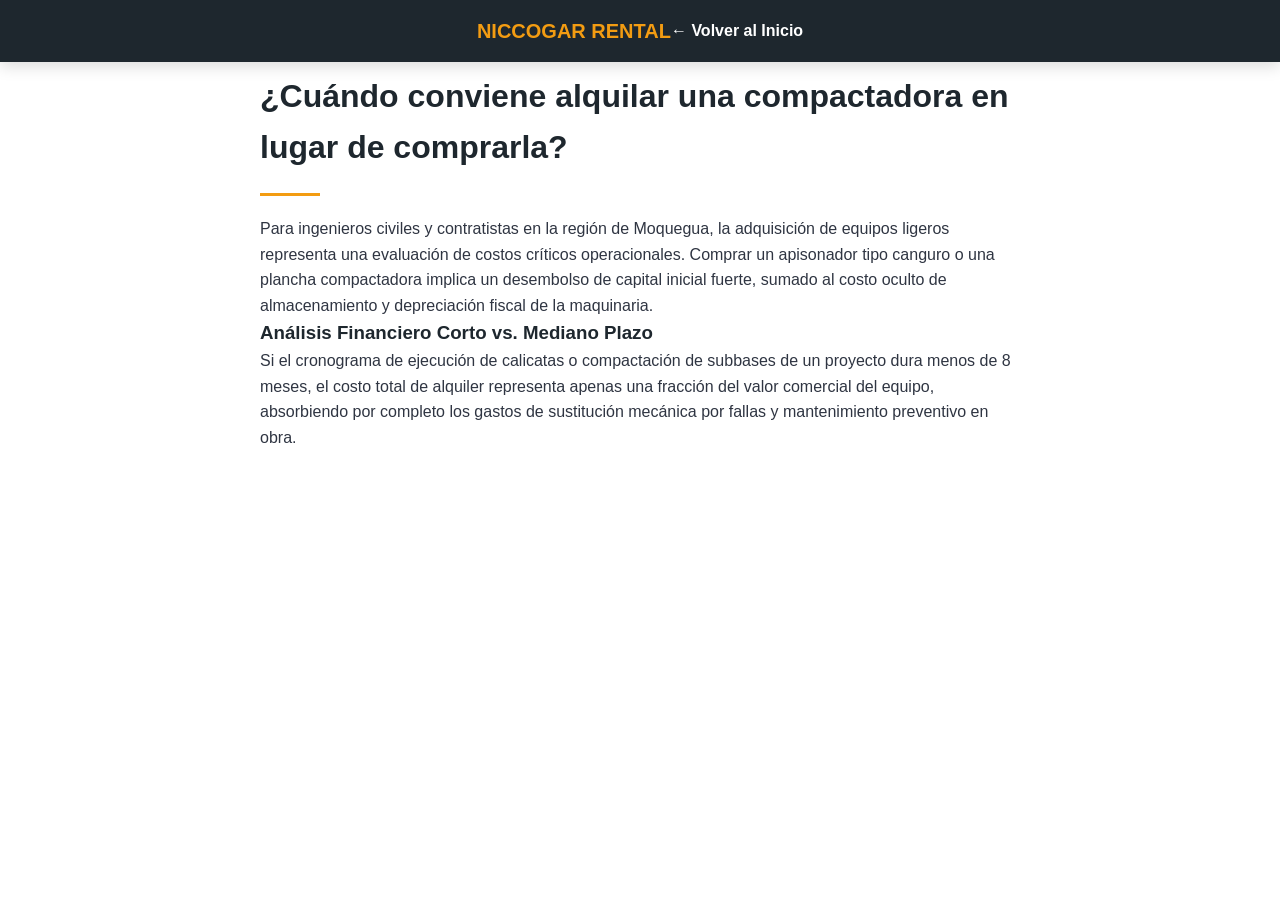
==== articulo-compactadora.html @ 7f560d5a "Agregadas páginas independientes de artículos enlazadas desde el blog técnico" ====
<!DOCTYPE html>
<html lang="es">
<head>
    <meta charset="UTF-8">
    <meta name="viewport" content="width=device-width, initial-scale=1.0">
    <title>¿Alquilar o comprar una compactadora? - NICCOGAR RENTAL</title>
    <link rel="stylesheet" href="css/estilos.css?v=2">
</head>
<body style="font-family: Arial, sans-serif; color: #2f3542; line-height: 1.6; margin: 0; padding: 0;">

    <header style="background-color: #1e272e; padding: 15px 20px;">
        <div style="max-width: 1200px; margin: 0 auto; display: flex; justify-content: space-between; align-items: center;">
            <div style="color: #ffffff; font-weight: bold; font-size: 20px;"><span style="color: #f39c12;">NICCOGAR RENTAL</span></div>
            <a href="index.html" style="color: #ffffff; text-decoration: none; font-weight: bold;">← Volver al Inicio</a>
        </div>
    </header>

    <article style="max-width: 800px; margin: 40px auto; padding: 0 20px;">
        <p style="color: #f39c12; font-weight: bold; text-transform: uppercase; margin-bottom: 5px;">Gestión de Activos e Inversión</p>
        <h1 style="font-size: 32px; color: #1e272e; margin-top: 0;">¿Cuándo conviene alquilar una compactadora en lugar de comprarla?</h1>
        <hr style="border: 0; border-top: 3px solid #f39c12; width: 60px; margin: 20px 0;">
        
        <p>Para ingenieros civiles y contratistas en la región de Moquegua, la adquisición de equipos ligeros representa una evaluación de costos críticos operacionales. Comprar un apisonador tipo canguro o una plancha compactadora implica un desembolso de capital inicial fuerte, sumado al costo oculto de almacenamiento y depreciación fiscal de la maquinaria.</p>
        
        <h3>Análisis Financiero Corto vs. Mediano Plazo</h3>
        <p>Si el cronograma de ejecución de calicatas o compactación de subbases de un proyecto dura menos de 8 meses, el costo total de alquiler representa apenas una fracción del valor comercial del equipo, absorbiendo por completo los gastos de sustitución mecánica por fallas y mantenimiento preventivo en obra.</p>
    </article>

</body>
</html>
---- css/estilos.css ----
/* ==========================================================================
   1. CONFIGURACIÓN GENERAL Y VARIABLES (Estilo Industrial)
   ========================================================================== */
:root {
    --amarillo-obra: #f39c12;    /* Amarillo reflectante de construcción */
    --amarillo-hover: #e67e22;   /* Tono más oscuro para interacciones */
    --gris-oscuro: #1e272e;      /* Gris asfalto para textos y fondos pesados */
    --gris-claro: #f4f6f7;       /* Fondo limpio para secciones secundarias */
    --blanco: #ffffff;
    --texto-oscuro: #2c3e50;
    --texto-mutado: #7f8c8d;
    --verde-disponible: #2ecc71; /* Color de éxito para stock */
    --rojo-reservado: #e74c3c;    /* Color de alerta para reservado */
    --azul-proximamente: #3498db; /* Color informativo */
    --fuente-principal: 'Segoe UI', Tahoma, Geneva, Verdana, sans-serif;
}

* {
    margin: 0;
    padding: 0;
    box-sizing: border-box;
}

html {
    scroll-behavior: smooth; /* Desplazamiento suave al hacer clic en el menú */
}

body {
    font-family: var(--fuente-principal);
    color: var(--texto-oscuro);
    line-height: 1.6;
    background-color: var(--blanco);
}

h1, h2, h3 {
    color: var(--gris-oscuro);
    font-weight: 700;
}

section {
    padding: 80px 20px; /* Espaciado premium entre secciones */
    max-width: 1200px;
    margin: 0 auto;
}

.subtitulo-seccion {
    text-align: center;
    color: var(--texto-mutado);
    margin-bottom: 40px;
    font-size: 1.1rem;
}

h2 {
    text-align: center;
    font-size: 2.2rem;
    position: relative;
    margin-bottom: 10px;
    text-transform: uppercase;
    letter-spacing: 1px;
}

/* Detalle visual debajo de cada título principal */
h2::after {
    content: '';
    display: block;
    width: 60px;
    height: 4px;
    background-color: var(--amarillo-obra);
    margin: 15px auto 0 auto;
}

/* ==========================================================================
   2. ENCABEZADO Y MENÚ DE NAVEGACIÓN (Fijo arriba)
   ========================================================================== */
header {
    background-color: var(--gris-oscuro);
    position: fixed;
    top: 0;
    left: 0;
    width: 100%;
    z-index: 1000;
    display: flex;
    justify-content: space-between;
    align-items: center;
    padding: 20px 50px;
    box-shadow: 0 4px 15px rgba(0,0,0,0.15);
}

header .logo {
    color: var(--blanco);
    font-size: 1.4rem;
    letter-spacing: 1px;
}

header .logo strong {
    color: var(--amarillo-obra);
}

header nav a {
    color: var(--blanco);
    text-decoration: none;
    margin-left: 25px;
    font-size: 0.95rem;
    font-weight: 600;
    transition: color 0.3s;
}

header nav a:hover {
    color: var(--amarillo-obra);
}

header nav .btn-contacto {
    background-color: var(--amarillo-obra);
    color: var(--gris-oscuro);
    padding: 8px 18px;
    border-radius: 4px;
    transition: background-color 0.3s;
}

header nav .btn-contacto:hover {
    background-color: var(--amarillo-hover);
    color: var(--blanco);
}

/* Compensar el espacio del menú fijo para el resto de la página */
main {
    margin-top: 80px;
}

/* ==========================================================================
   3. BANNER PRINCIPAL (Hero Section)
   ========================================================================== */
.hero {
    display: flex;
    align-items: center;
    justify-content: space-between;
    gap: 40px;
    min-height: calc(100vh - 80px);
}

.hero-contenido {
    flex: 1;
}

.hero-contenido h1 {
    font-size: 3.5rem;
    line-height: 1.1;
    margin-bottom: 20px;
}

.hero-contenido p {
    font-size: 1.2rem;
    color: var(--texto-mutado);
    margin-bottom: 35px;
}

.hero-botones {
    display: flex;
    flex-wrap: wrap;
    gap: 15px;
}

/* Estilos de Botones */
.btn-primario, .btn-secundario, .btn-whatsapp, .btn-enviar-formulario, .btn-reserva-digital, .btn-descargar-pdf {
    display: inline-block;
    padding: 14px 28px;
    font-weight: 600;
    text-decoration: none;
    border-radius: 4px;
    font-size: 0.95rem;
    transition: transform 0.2s, background-color 0.3s;
    cursor: pointer;
    border: none;
}

.btn-primario {
    background-color: var(--gris-oscuro);
    color: var(--blanco);
}

.btn-primario:hover {
    background-color: #000;
    transform: translateY(-2px);
}

.btn-secundario {
    background-color: var(--amarillo-obra);
    color: var(--gris-oscuro);
}

.btn-secundario:hover {
    background-color: var(--amarillo-hover);
    transform: translateY(-2px);
}

.btn-whatsapp {
    background-color: #25d366;
    color: var(--blanco);
}

.btn-whatsapp:hover {
    background-color: #1ebd58;
    transform: translateY(-2px);
}

.hero-imagen {
    flex: 1;
    display: flex;
    justify-content: center;
}

.hero-imagen img {
    max-width: 100%;
    height: auto;
    border-radius: 8px;
    box-shadow: 0 10px 30px rgba(0,0,0,0.1);
    border-bottom: 5px solid var(--amarillo-obra); /* Detalle de construcción */
}

/* ==========================================================================
   4. SECCIÓN ¿QUIÉNES SOMOS? Y PILARES
   ========================================================================== */
.nosotros-seccion {
    background-color: var(--blanco);
}

.descripcion-empresa {
    text-align: center;
    font-size: 1.15rem;
    max-width: 800px;
    margin: 0 auto 50px auto;
    color: var(--texto-oscuro);
}

.pilares-empresa {
    display: grid;
    grid-template-columns: repeat(auto-fit, minmax(300px, 1-fr));
    gap: 30px;
}

.pilar {
    background-color: var(--gris-claro);
    padding: 30px;
    border-radius: 6px;
    border-left: 4px solid var(--amarillo-obra);
}

.pilar h3 {
    margin-bottom: 15px;
    font-size: 1.3rem;
}

.pilar ul {
    list-style: none;
}

.pilar ul li {
    margin-bottom: 10px;
    position: relative;
    padding-left: 20px;
}

.pilar ul li::before {
    content: '✔';
    position: absolute;
    left: 0;
    color: var(--amarillo-obra);
}

/* ==========================================================================
   5. SECCIÓN SERVICIOS (Tarjetas)
   ========================================================================== */
.servicios-seccion {
    background-color: var(--gris-claro);
    max-width: 100%;
}

.servicios-contenedor {
    display: grid;
    grid-template-columns: repeat(auto-fit, minmax(250px, 1fr));
    gap: 25px;
    max-width: 1200px;
    margin: 0 auto;
}

.servicio-tarjeta {
    background-color: var(--blanco);
    padding: 35px 25px;
    border-radius: 6px;
    text-align: center;
    box-shadow: 0 4px 10px rgba(0,0,0,0.02);
    transition: transform 0.3s, box-shadow 0.3s;
}

.servicio-tarjeta:hover {
    transform: translateY(-5px);
    box-shadow: 0 10px 20px rgba(0,0,0,0.08);
}

.icono-servicio {
    font-size: 2.5rem;
    margin-bottom: 15px;
}

.servicio-tarjeta h3 {
    margin-bottom: 12px;
    font-size: 1.2rem;
}

/* ==========================================================================
   6. CATÁLOGO (Tabla de Maquinaria Profesional)
   ========================================================================== */
.tabla-contenedor {
    overflow-x: auto; /* Permite scroll horizontal si la pantalla es muy chica */
    background-color: var(--blanco);
    border-radius: 8px;
    box-shadow: 0 4px 15px rgba(0,0,0,0.05);
}

.tabla-equipos {
    width: 100%;
    border-collapse: collapse;
    text-align: left;
}

.tabla-equipos th, .tabla-equipos td {
    padding: 18px 25px;
    border-bottom: 1px solid #e1e8ed;
}

.tabla-equipos th {
    background-color: var(--gris-oscuro);
    color: var(--blanco);
    font-weight: 600;
    text-transform: uppercase;
    font-size: 0.85rem;
    letter-spacing: 0.5px;
}

.tabla-equipos tbody tr:hover {
    background-color: #fcfcfc;
}

/* Etiquetas dinámicas de disponibilidad */
.estado {
    display: inline-block;
    padding: 4px 12px;
    border-radius: 20px;
    font-size: 0.8rem;
    font-weight: 700;
    text-transform: uppercase;
}

.estado.disponible {
    background-color: rgba(46, 204, 113, 0.15);
    color: var(--verde-disponible);
}

.estado.reservado {
    background-color: rgba(231, 76, 60, 0.15);
    color: var(--rojo-reservado);
}

.estado.proximamente {
    background-color: rgba(52, 152, 219, 0.15);
    color: var(--azul-proximamente);
}

/* ==========================================================================
   7. SECCIÓN INNOVACIÓN (Diferenciadores)
   ========================================================================== */
.innovacion-seccion {
    background-color: var(--blanco);
}

.innovacion-contenedor {
    display: grid;
    grid-template-columns: repeat(auto-fit, minmax(300px, 1fr));
    gap: 30px;
}

.innovacion-tarjeta {
    background-color: var(--gris-oscuro);
    color: var(--blanco);
    padding: 40px 30px;
    border-radius: 6px;
    position: relative;
    overflow: hidden;
}

.innovacion-tarjeta h3 {
    color: var(--amarillo-obra);
    margin-bottom: 15px;
    font-size: 1.3rem;
}

.innovacion-tarjeta p {
    color: #b3bdc6;
    font-size: 0.95rem;
}

/* Línea estética superior en la tarjeta */
.innovacion-tarjeta::before {
    content: '';
    position: absolute;
    top: 0;
    left: 0;
    width: 100%;
    height: 4px;
    background-color: var(--amarillo-obra);
}

/* ==========================================================================
   8. FORMULARIO DE COTIZACIÓN ONLINE
   ========================================================================== */
.cotizacion-seccion {
    background-color: var(--gris-claro);
    max-width: 100%;
}

.formulario-contenedor {
    background-color: var(--blanco);
    max-width: 700px;
    margin: 0 auto;
    padding: 40px;
    border-radius: 8px;
    box-shadow: 0 4px 20px rgba(0,0,0,0.05);
}

.grupo-form {
    margin-bottom: 20px;
}

.grupo-form-duo {
    display: grid;
    grid-template-columns: 1fr 1fr;
    gap: 20px;
}

.grupo-form label {
    display: block;
    margin-bottom: 8px;
    font-weight: 600;
    font-size: 0.9rem;
    color: var(--gris-oscuro);
}

.grupo-form input, .grupo-form select, .grupo-form textarea {
    width: 100%;
    padding: 12px 15px;
    border: 1px solid #ccd1d1;
    border-radius: 4px;
    font-family: var(--fuente-principal);
    font-size: 0.95rem;
    transition: border-color 0.3s;
}

.grupo-form input:focus, .grupo-form select:focus, .grupo-form textarea:focus {
    outline: none;
    border-color: var(--amarillo-obra);
}

.btn-enviar-formulario {
    background-color: var(--amarillo-obra);
    color: var(--gris-oscuro);
    width: 100%;
    text-transform: uppercase;
    letter-spacing: 0.5px;
    margin-top: 10px;
}

.btn-enviar-formulario:hover {
    background-color: var(--amarillo-hover);
    color: var(--blanco);
}

/* ==========================================================================
   9. PROYECTOS FUTUROS Y BLOG TÉCNICO
   ========================================================================== */
.proyectos-contenedor, .blog-contenedor {
    display: grid;
    grid-template-columns: repeat(auto-fit, minmax(300px, 1fr));
    gap: 30px;
}

.proyecto-tarjeta, .blog-tarjeta {
    background-color: var(--gris-claro);
    padding: 30px;
    border-radius: 6px;
    display: flex;
    flex-direction: column;
    justify-content: space-between;
}

.etiqueta-proyecto {
    background-color: var(--gris-oscuro);
    color: var(--amarillo-obra);
    padding: 3px 10px;
    font-size: 0.75rem;
    font-weight: 700;
    text-transform: uppercase;
    align-self: flex-start;
    border-radius: 3px;
    margin-bottom: 15px;
}

.proyecto-tarjeta h3, .blog-tarjeta h3 {
    font-size: 1.2rem;
    margin-bottom: 12px;
}

.proyecto-tarjeta p, .blog-tarjeta p {
    color: var(--texto-mutado);
    font-size: 0.95rem;
    margin-bottom: 15px;
}

.leer-mas {
    color: var(--amarillo-obra);
    text-decoration: none;
    font-weight: 600;
    font-size: 0.9rem;
}

.leer-mas:hover {
    text-decoration: underline;
}

/* ==========================================================================
   10. SIMULADOR DE RESERVAS (Gancho de impacto)
   ========================================================================== */
.reserva-seccion {
    background-color: var(--blanco);
}

.reserva-caja {
    background-color: #ebedef;
    padding: 50px;
    border-radius: 8px;
    text-align: center;
    border: 2px dashed #bdc3c7;
}

.reserva-caja h2 {
    font-size: 1.8rem;
    margin-bottom: 15px;
}

.reserva-caja h2::after {
    display: none; /* Eliminar la línea genérica para esta caja */
}

.reserva-caja p {
    margin-bottom: 25px;
    color: var(--texto-oscuro);
}

.btn-reserva-digital {
    background-color: var(--gris-oscuro);
    color: var(--blanco);
}

.btn-reserva-digital:hover {
    background-color: #000;
}

.nota-simulacion {
    font-size: 0.8rem;
    color: var(--texto-mutated);
    margin-top: 15px !important;
}

/* ==========================================================================
   11. PIE DE PÁGINA (Footer Industrial)
   ========================================================================== */
footer {
    background-color: var(--gris-oscuro);
    color: #a6b4c1;
    padding: 60px 20px 20px 20px;
    margin-top: 40px;
}

.footer-contenedor {
    max-width: 1200px;
    margin: 0 auto;
    display: grid;
    grid-template-columns: repeat(auto-fit, minmax(250px, 1fr));
    gap: 40px;
    padding-bottom: 40px;
    border-bottom: 1px solid #2c3e50;
}

.footer-columna h3 {
    color: var(--blanco);
    margin-bottom: 20px;
    font-size: 1.1rem;
    text-transform: uppercase;
    letter-spacing: 0.5px;
}

.footer-columna p {
    font-size: 0.9rem;
    margin-bottom: 10px;
}

.btn-descargar-pdf {
    background-color: transparent;
    color: var(--amarillo-obra);
    border: 2px solid var(--amarillo-obra);
    text-align: center;
    width: 100%;
}

.btn-descargar-pdf:hover {
    background-color: var(--amarillo-obra);
    color: var(--gris-oscuro);
}

.footer-derechos {
    text-align: center;
    font-size: 0.8rem;
    padding-top: 20px;
    color: #7f8c8d;
}

/* ==========================================================================
   12. DISEÑO RESPONSIVO (Ajustes para Celulares)
   ========================================================================== */
@media (max-width: 768px) {
    header {
        padding: 15px 20px;
        flex-direction: column;
        gap: 15px;
    }
    
    header nav a {
        margin: 0 10px;
        font-size: 0.85rem;
    }
    
    main {
        margin-top: 120px;
    }
    
    .hero {
        flex-direction: column;
        text-align: center;
        padding-top: 40px;
    }
    
    .hero-contenido h1 {
        font-size: 2.3rem;
    }
    
    .hero-botones {
        justify-content: center;
    }
    
    .grupo-form-duo {
        grid-template-columns: 1fr;
        gap: 0;
    }
    
    section {
        padding: 50px 15px;
    }
}

/* ==========================================================================
   Estilos Especiales para el Encuadre de la Imagen Hero (EPIC)
   ========================================================================== */

/* Contenedor para obligar a la imagen a ocupar el espacio correcto */
.hero-image-container {
    width: 100%;
    max-width: 550px; /* Controla el ancho máximo para que no se deforme */
    margin: 0 auto;
    display: flex;
    justify-content: center;
    align-items: center;
}

/* El cerebro del encuadre y el marco técnico */
.hero-image-container img {
    width: 100%;
    height: 380px; /* Altura fija para cuadrar perfectamente con el texto al lado */
    object-fit: cover; /* 🔥 ESTE ES EL TRUCO: Corta y rellena el espacio sin deformar la foto */
    object-position: center; /* Centra el enfoque en la maquinaria */
    
    /* Diseño del Marco Corporativo */
    border: 4px solid #1e272e; /* Borde grueso color asfalto */
    border-radius: 12px; /* Esquinas suavizadas de ingeniería moderna */
    box-shadow: 0 15px 30px rgba(0, 0, 0, 0.25), 
                0 0 0 4px #f39c12; /* Doble marco: Sombra real + línea exterior amarilla */
    
    transition: transform 0.3s ease;
}

/* Efecto interactivo al pasar el mouse (para la sustentación) */
.hero-image-container img:hover {
    transform: scale(1.02); /* Efecto de zoom sutil interactivo */
}
/* ==========================================================================
   FORZAR MARCO INDUSTRIAL DIRECTO A LA IMAGEN HERO
   ========================================================================== */

.hero-seccion img, 
.hero-image-container img,
main section img {
    /* 1. Forzar tamaño perfecto sin deformar la maquinaria */
    width: 100% !important;
    height: 400px !important;
    object-fit: cover !important;
    object-position: center !important;

    /* 2. El Marco Técnico (Asfalto + Línea Amarilla Vial) */
    border: 6px solid #1e272e !important; /* Borde grueso gris oscuro asfalto */
    outline: 4px solid #f39c12 !important; /* Segunda línea exterior amarilla industrial */
    border-radius: 8px !important; /* Esquinas de acabado técnico */
    
    /* 3. Sombra de relieve estructural */
    box-shadow: 0 12px 28px rgba(0, 0, 0, 0.4) !important;
    
    /* Separación extra para que no pegue con los bordes */
    margin: 10px 0 !important;
}

/* ==========================================================================
   DISEÑO PREMIUM PARA EL CATÁLOGO DE EQUIPOS
   ========================================================================== */
.catalogo-seccion {
    padding: 60px 20px;
    background-color: #f8f9fa; /* Fondo gris claro industrial para hacer contraste */
}

.catalogo-container {
    max-width: 1200px;
    margin: 0 auto;
}

.catalogo-titulo {
    font-size: 32px;
    color: #1e272e;
    text-align: center;
    margin-bottom: 10px;
    font-weight: 700;
}

.catalogo-subtitulo {
    font-size: 16px;
    color: #57606f;
    text-align: center;
    margin-bottom: 40px;
}

/* Grilla adaptable: Muestra 3 columnas en PC, 2 en Tablet y 1 en Celular automáticamente */
.equipos-grid {
    display: grid;
    grid-template-columns: repeat(auto-fill, minmax(280px, 1fr));
    gap: 30px;
}

/* Tarjeta de cada Equipo */
.equipo-card {
    background: #ffffff;
    border-radius: 10px;
    overflow: hidden;
    box-shadow: 0 5px 15px rgba(0,0,0,0.08);
    border: 1px solid #e1e8ed;
    transition: transform 0.3s ease, box-shadow 0.3s ease;
    display: flex;
    flex-direction: column;
}

.equipo-card:hover {
    transform: translateY(-5px); /* Pequeña elevación interactiva */
    box-shadow: 0 10px 25px rgba(0,0,0,0.15);
}

/* Caja contenedora de la foto para centrarla elegantemente */
.equipo-img-box {
    background: #ffffff;
    height: 220px;
    display: flex;
    justify-content: center;
    align-items: center;
    padding: 20px;
    border-bottom: 1px solid #f1f2f6;
}

.equipo-img-box img {
    max-width: 100%;
    max-height: 100%;
    object-fit: contain; /* Mantiene la proporción original de la máquina sin recortar */
}

/* Información del Equipo */
.equipo-info {
    padding: 20px;
    display: flex;
    flex-direction: column;
    flex-grow: 1;
}

.equipo-info h3 {
    font-size: 18px;
    color: #1e272e;
    margin-bottom: 5px;
    font-weight: 600;
}

.equipo-marca {
    font-size: 14px;
    color: #747d8c;
    margin-bottom: 20px;
}

/* Parte baja de la tarjeta */
.equipo-footer {
    display: flex;
    justify-content: space-between;
    align-items: center;
    margin-top: auto;
}

.equipo-dispo {
    font-size: 12px;
    color: #2ed573; /* Verde indicador de stock activo */
    background: #e3fcef;
    padding: 4px 10px;
    border-radius: 20px;
    font-weight: 600;
}

/* Botón de Cotización Directa por Item */
.btn-alquilar {
    display: inline-block;
    background: #f39c12; /* Color corporativo naranja de NICCOGAR */
    color: #ffffff !important;
    text-decoration: none;
    padding: 8px 16px;
    border-radius: 5px;
    font-size: 14px;
    font-weight: 600;
    transition: background 0.2s ease;
}

.btn-alquilar:hover {
    background: #d35400; /* Oscurece al pasar el mouse */
}
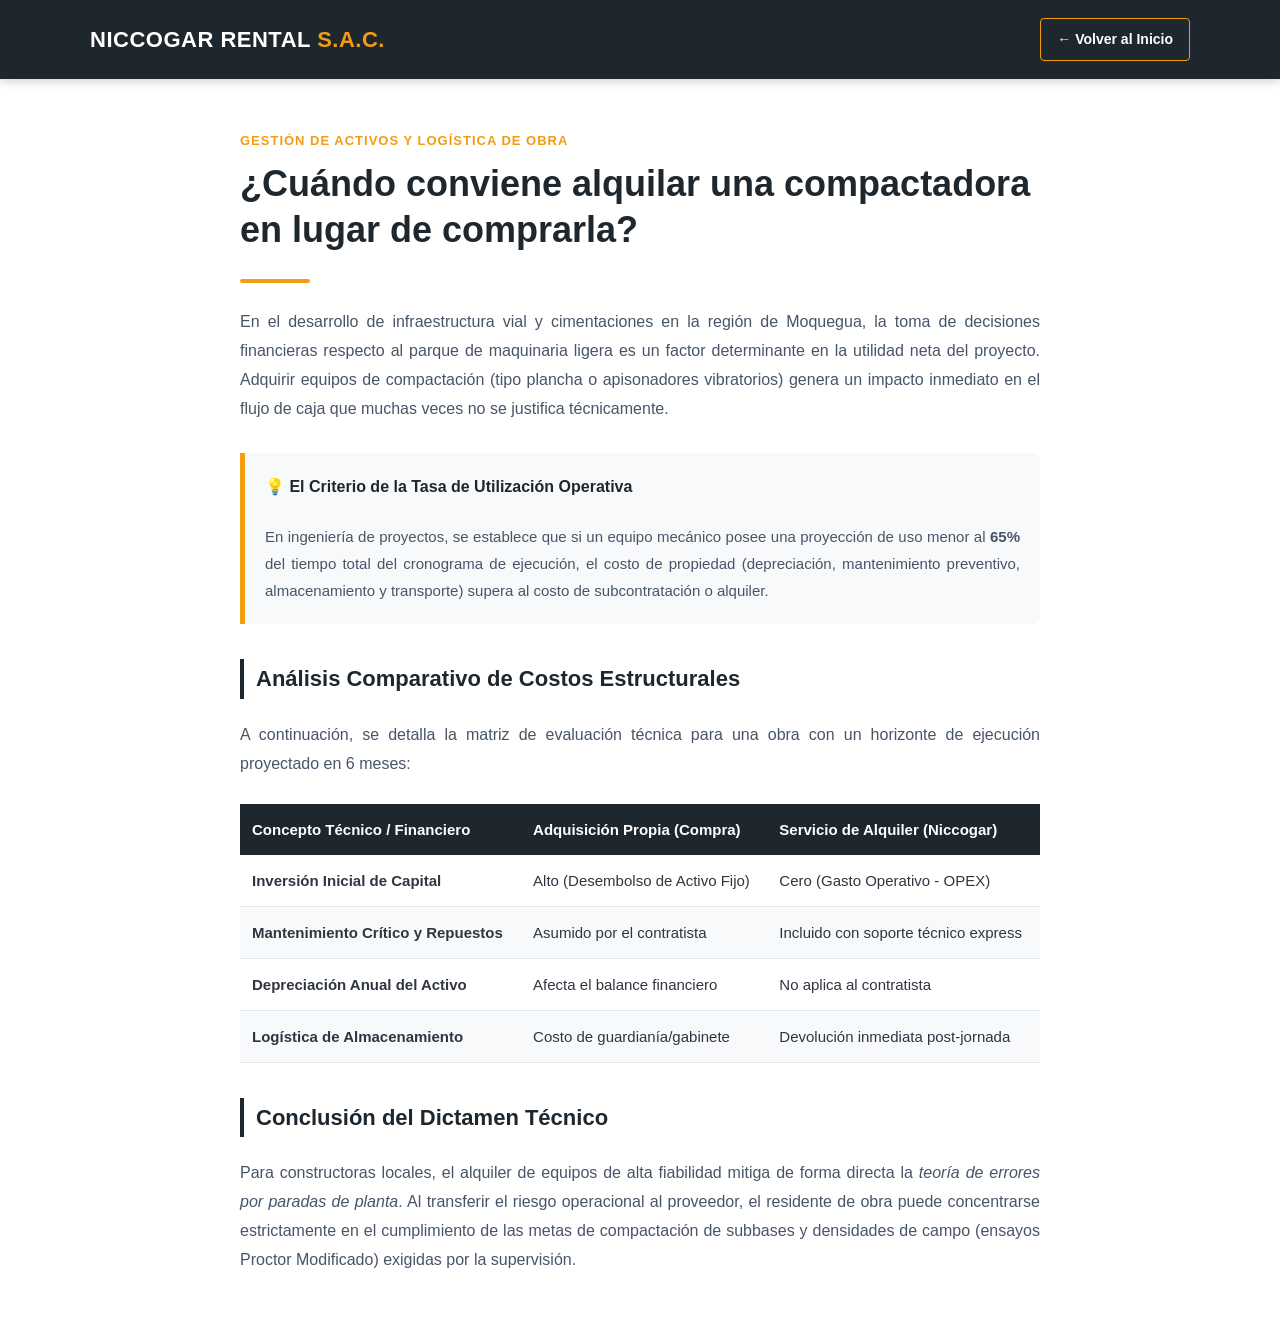
==== commit 3d89600b: "Actualizados articulos del blog tecnico con diseño responsive premium UI y lenguaje de ingenieria" ====
--- a/articulo-compactadora.html
+++ b/articulo-compactadora.html
@@ -3,28 +3,89 @@
 <head>
     <meta charset="UTF-8">
     <meta name="viewport" content="width=device-width, initial-scale=1.0">
-    <title>¿Alquilar o comprar una compactadora? - NICCOGAR RENTAL</title>
-    <link rel="stylesheet" href="css/estilos.css?v=2">
+    <title>Análisis de Costos: ¿Alquilar o Comprar Compactadora? - NICCOGAR RENTAL</title>
+    <style>
+        :root { --primary: #f39c12; --dark: #1e272e; --gray-bg: #f8f9fa; --text: #2f3542; }
+        body { font-family: 'Segoe UI', Tahoma, Geneva, Verdana, sans-serif; color: var(--text); line-height: 1.8; margin: 0; padding: 0; background-color: #ffffff; }
+        .header { background-color: var(--dark); padding: 18px 20px; position: sticky; top: 0; z-index: 1000; box-shadow: 0 2px 10px rgba(0,0,0,0.2); }
+        .header-container { max-width: 1100px; margin: 0 auto; display: flex; justify-content: space-between; align-items: center; }
+        .logo { color: #ffffff; font-weight: 700; font-size: 22px; letter-spacing: 0.5px; }
+        .logo span { color: var(--primary); }
+        .btn-back { color: #ffffff; text-decoration: none; font-weight: 600; font-size: 14px; border: 1px solid var(--primary); padding: 8px 16px; border-radius: 4px; transition: all 0.3s; }
+        .btn-back:hover { background-color: var(--primary); color: var(--dark); }
+        .article-container { max-width: 800px; margin: 50px auto; padding: 0 25px; }
+        .meta-category { color: var(--primary); font-weight: 700; text-transform: uppercase; font-size: 13px; letter-spacing: 1px; margin-bottom: 8px; }
+        h1 { font-size: 36px; color: var(--dark); line-height: 1.3; margin-top: 0; font-weight: 800; }
+        .divider { border: 0; border-top: 4px solid var(--primary); width: 70px; margin: 25px 0; border-radius: 2px; }
+        p { font-size: 16px; color: #475569; text-align: justify; }
+        h3 { font-size: 22px; color: var(--dark); margin-top: 35px; border-left: 4px solid var(--dark); padding-left: 12px; }
+        .tech-box { background-color: var(--gray-bg); border-left: 5px solid var(--primary); padding: 20px; margin: 30px 0; border-radius: 0 6px 6px 0; }
+        .tech-box h4 { margin-top: 0; color: var(--dark); font-size: 16px; }
+        .data-table { width: 100%; border-collapse: collapse; margin: 25px 0; font-size: 15px; }
+        .data-table th { background-color: var(--dark); color: white; padding: 12px; text-align: left; }
+        .data-table td { padding: 12px; border-bottom: 1px solid #e2e8f0; }
+        .data-table tr:nth-child(even) { background-color: var(--gray-bg); }
+    </style>
 </head>
-<body style="font-family: Arial, sans-serif; color: #2f3542; line-height: 1.6; margin: 0; padding: 0;">
+<body>
 
-    <header style="background-color: #1e272e; padding: 15px 20px;">
-        <div style="max-width: 1200px; margin: 0 auto; display: flex; justify-content: space-between; align-items: center;">
-            <div style="color: #ffffff; font-weight: bold; font-size: 20px;"><span style="color: #f39c12;">NICCOGAR RENTAL</span></div>
-            <a href="index.html" style="color: #ffffff; text-decoration: none; font-weight: bold;">← Volver al Inicio</a>
+    <header class="header">
+        <div class="header-container">
+            <div class="logo">NICCOGAR RENTAL<span> S.A.C.</span></div>
+            <a href="index.html" class="btn-back">← Volver al Inicio</a>
         </div>
     </header>
 
-    <article style="max-width: 800px; margin: 40px auto; padding: 0 20px;">
-        <p style="color: #f39c12; font-weight: bold; text-transform: uppercase; margin-bottom: 5px;">Gestión de Activos e Inversión</p>
-        <h1 style="font-size: 32px; color: #1e272e; margin-top: 0;">¿Cuándo conviene alquilar una compactadora en lugar de comprarla?</h1>
-        <hr style="border: 0; border-top: 3px solid #f39c12; width: 60px; margin: 20px 0;">
+    <main class="article-container">
+        <p class="meta-category">Gestión de Activos y Logística de Obra</p>
+        <h1>¿Cuándo conviene alquilar una compactadora en lugar de comprarla?</h1>
+        <hr class="divider">
         
-        <p>Para ingenieros civiles y contratistas en la región de Moquegua, la adquisición de equipos ligeros representa una evaluación de costos críticos operacionales. Comprar un apisonador tipo canguro o una plancha compactadora implica un desembolso de capital inicial fuerte, sumado al costo oculto de almacenamiento y depreciación fiscal de la maquinaria.</p>
+        <p>En el desarrollo de infraestructura vial y cimentaciones en la región de Moquegua, la toma de decisiones financieras respecto al parque de maquinaria ligera es un factor determinante en la utilidad neta del proyecto. Adquirir equipos de compactación (tipo plancha o apisonadores vibratorios) genera un impacto inmediato en el flujo de caja que muchas veces no se justifica técnicamente.</p>
         
-        <h3>Análisis Financiero Corto vs. Mediano Plazo</h3>
-        <p>Si el cronograma de ejecución de calicatas o compactación de subbases de un proyecto dura menos de 8 meses, el costo total de alquiler representa apenas una fracción del valor comercial del equipo, absorbiendo por completo los gastos de sustitución mecánica por fallas y mantenimiento preventivo en obra.</p>
-    </article>
+        <div class="tech-box">
+            <h4>💡 El Criterio de la Tasa de Utilización Operativa</h4>
+            <p style="margin: 0; font-size: 15px;">En ingeniería de proyectos, se establece que si un equipo mecánico posee una proyección de uso menor al <b>65%</b> del tiempo total del cronograma de ejecución, el costo de propiedad (depreciación, mantenimiento preventivo, almacenamiento y transporte) supera al costo de subcontratación o alquiler.</p>
+        </div>
+
+        <h3>Análisis Comparativo de Costos Estructurales</h3>
+        <p>A continuación, se detalla la matriz de evaluación técnica para una obra con un horizonte de ejecución proyectado en 6 meses:</p>
+
+        <table class="data-table">
+            <thead>
+                <tr>
+                    <th>Concepto Técnico / Financiero</th>
+                    <th>Adquisición Propia (Compra)</th>
+                    <th>Servicio de Alquiler (Niccogar)</th>
+                </tr>
+            </thead>
+            <tbody>
+                <tr>
+                    <td><strong>Inversión Inicial de Capital</strong></td>
+                    <td>Alto (Desembolso de Activo Fijo)</td>
+                    <td>Cero (Gasto Operativo - OPEX)</td>
+                </tr>
+                <tr>
+                    <td><strong>Mantenimiento Crítico y Repuestos</strong></td>
+                    <td>Asumido por el contratista</td>
+                    <td>Incluido con soporte técnico express</td>
+                </tr>
+                <tr>
+                    <td><strong>Depreciación Anual del Activo</strong></td>
+                    <td>Afecta el balance financiero</td>
+                    <td>No aplica al contratista</td>
+                </tr>
+                <tr>
+                    <td><strong>Logística de Almacenamiento</strong></td>
+                    <td>Costo de guardianía/gabinete</td>
+                    <td>Devolución inmediata post-jornada</td>
+                </tr>
+            </tbody>
+        </table>
+
+        <h3>Conclusión del Dictamen Técnico</h3>
+        <p>Para constructoras locales, el alquiler de equipos de alta fiabilidad mitiga de forma directa la <i>teoría de errores por paradas de planta</i>. Al transferir el riesgo operacional al proveedor, el residente de obra puede concentrarse estrictamente en el cumplimiento de las metas de compactación de subbases y densidades de campo (ensayos Proctor Modificado) exigidas por la supervisión.</p>
+    </main>
 
 </body>
 </html>
